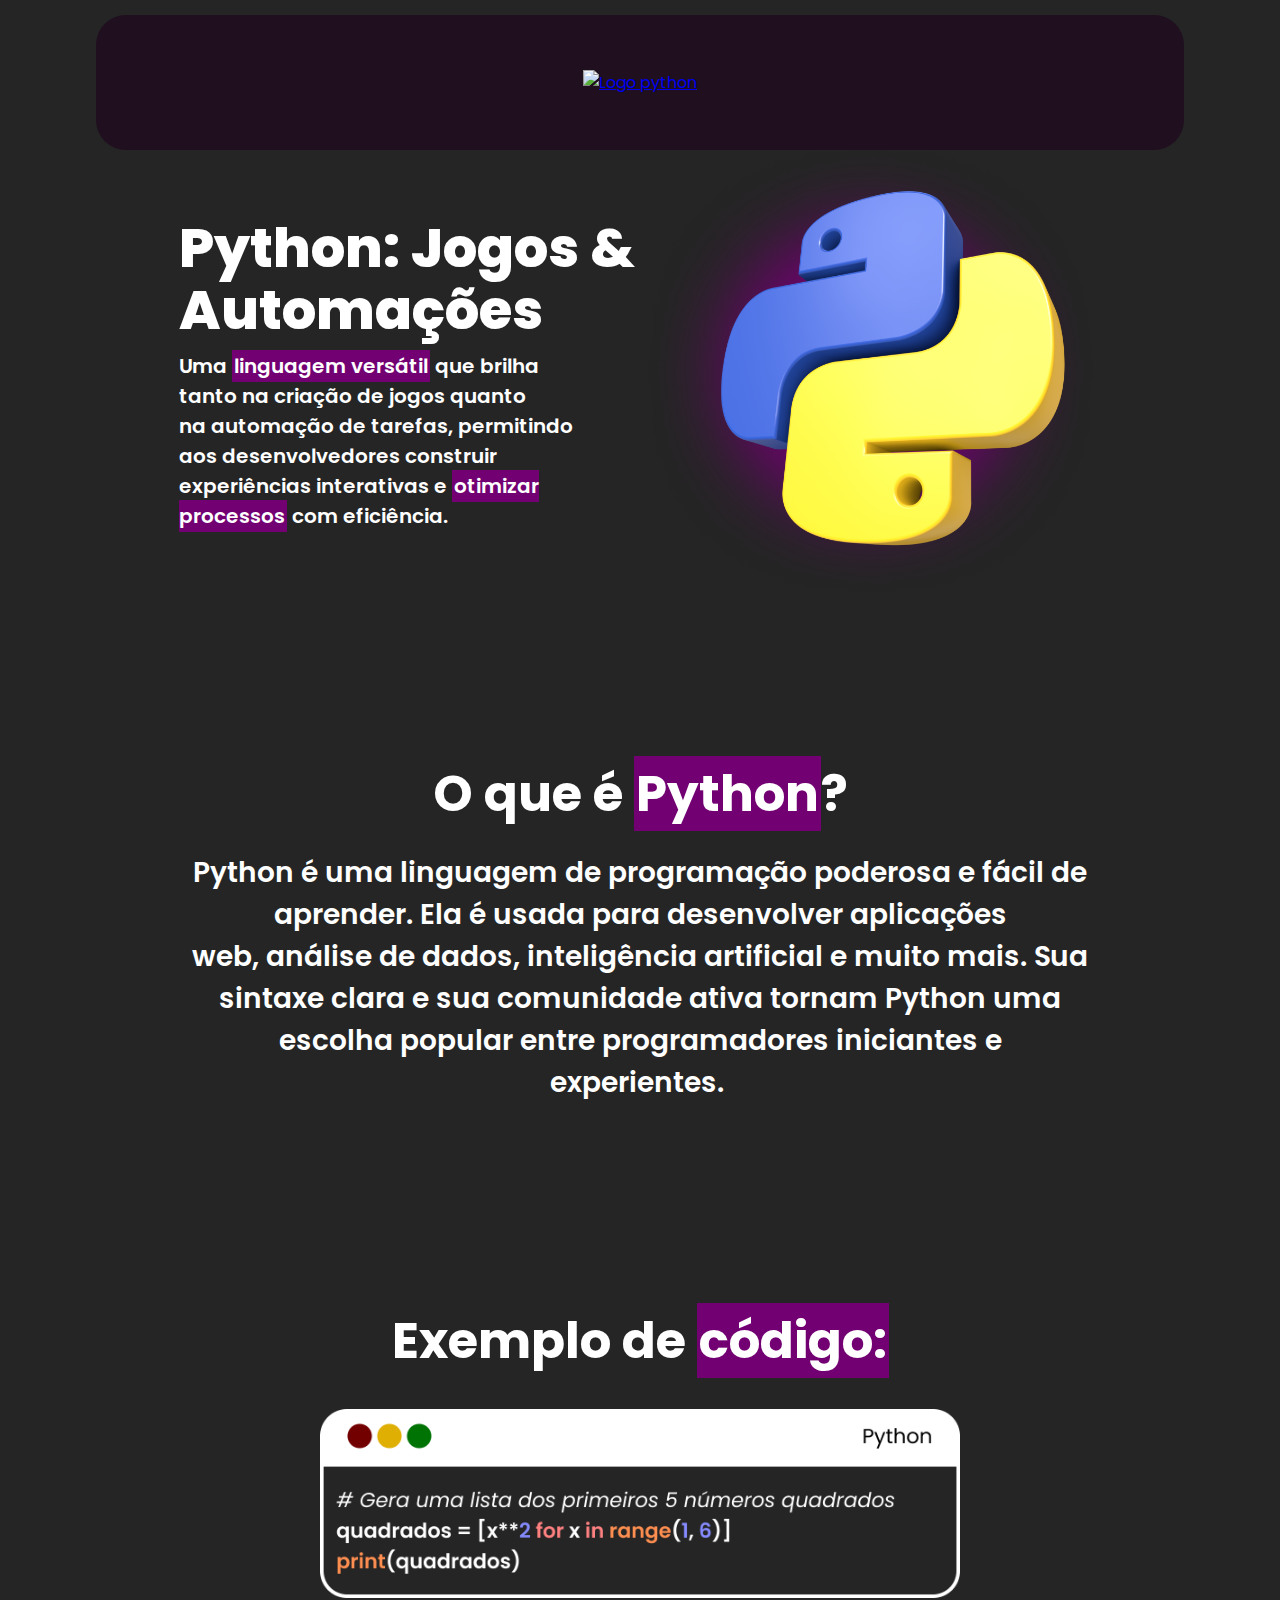
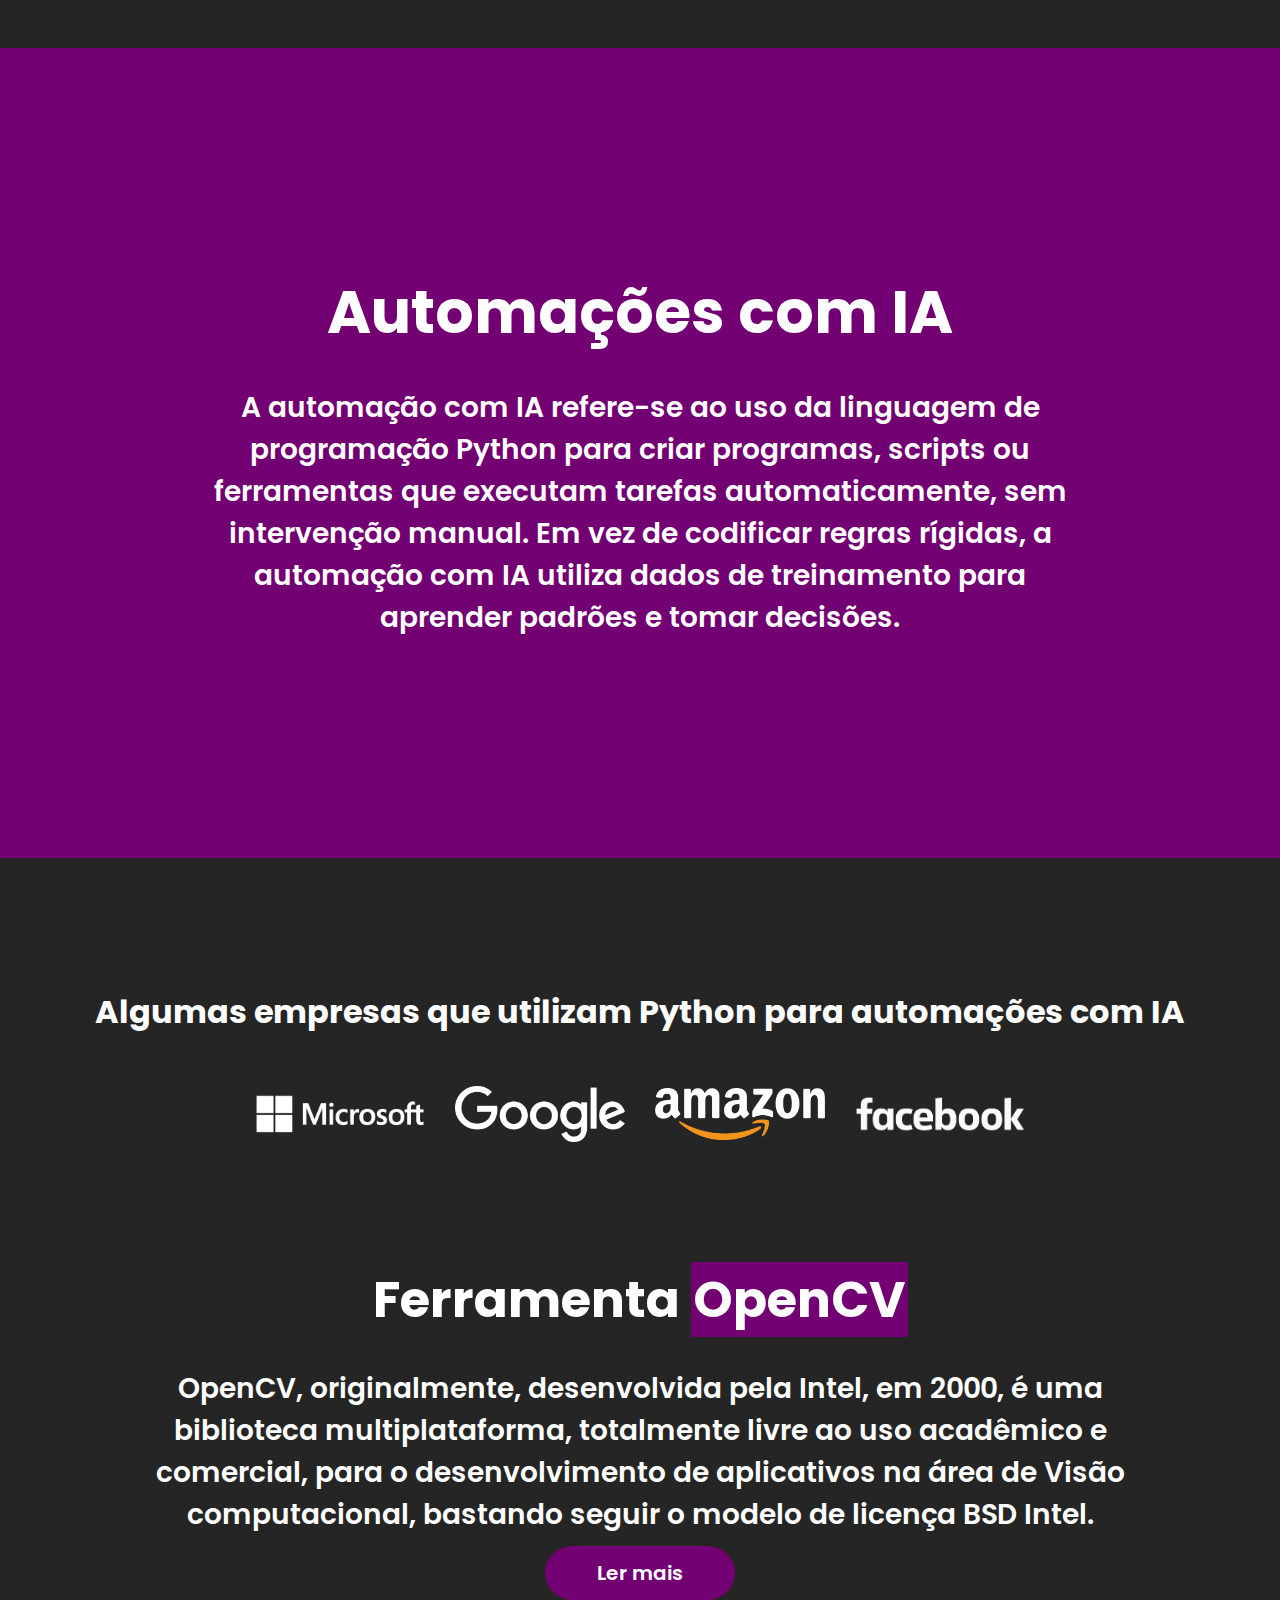
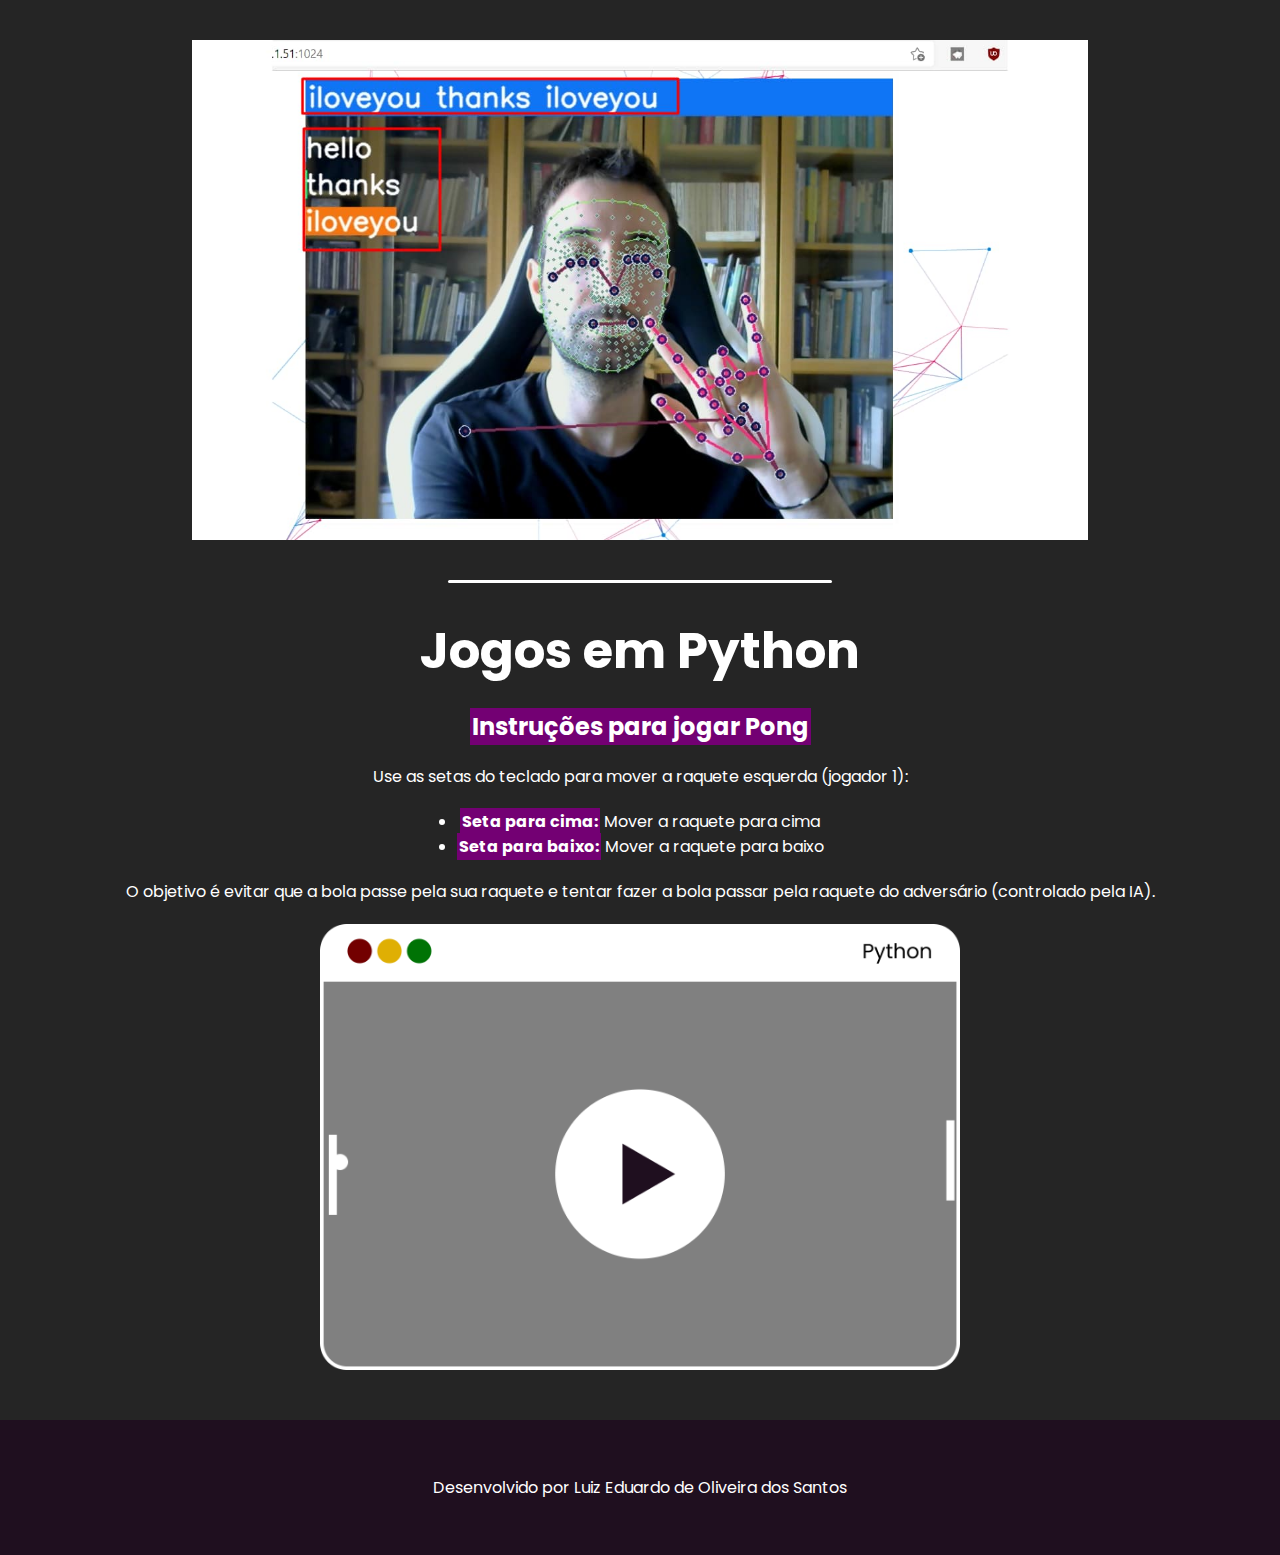
==== index.html @ 958ee371 "Add files via upload" ====
<!DOCTYPE html>
<html lang="pt-br">
<head>
    <meta charset="UTF-8">
    <meta name="viewport" content="width=device-width, initial-scale=1.0">
    <link rel="stylesheet" href="src/css/style.css">
    <link rel="shortcut icon" type="image/png" href="https://upload.wikimedia.org/wikipedia/commons/thumb/c/c3/Python-logo-notext.svg/1869px-Python-logo-notext.svg.png">
    <link rel="stylesheet" href="https://cdnjs.cloudflare.com/ajax/libs/font-awesome/6.5.2/css/all.min.css" integrity="sha512-SnH5WK+bZxgPHs44uWIX+LLJAJ9/2PkPKZ5QiAj6Ta86w+fsb2TkcmfRyVX3pBnMFcV7oQPJkl9QevSCWr3W6A==" crossorigin="anonymous" referrerpolicy="no-referrer" />
    <title>Python - Automações & Jogos</title>
</head>
<body>
    <div class="container">
        <header>
            <div>
                <a href="#"><img src="https://upload.wikimedia.org/wikipedia/commons/thumb/c/c3/Python-logo-notext.svg/1869px-Python-logo-notext.svg.png" alt="Logo python"></a>
            </div>
        </header>
        <div class="titles">
            <a href="#inicio">Início</a>
            <a href="#sobre">Sobre</a>
            <a href="#automacoes">Automações</a>
            <a href="#jogos">Jogos</a>
        </div>
    </div>
    <div class="container">
        <div id="inicio">
            <div>
                <h1>Python: Jogos & Automações</h1>
                <p>Uma <mark>linguagem versátil</mark> que brilha tanto na criação de jogos quanto na automação de tarefas, permitindo aos desenvolvedores construir experiências interativas e <mark>otimizar processos</mark> com eficiência.</p>
            </div>
            <div><img src="src/img/python-blur.png" alt="Logo 3d do Python com fundo roxo"></div>
        </div>
        <i class="fa-solid fa-arrow-down fa-beat" style="color: #fff; font-size: 40px;"></i>
        <div id="sobre">
            <div>
                <h1>O que é <mark>Python</mark>?</h1>
                <p>Python é uma linguagem de programação poderosa e fácil de aprender. Ela é usada para desenvolver aplicações web, análise de dados, inteligência artificial e muito mais. Sua sintaxe clara e sua comunidade ativa tornam Python uma escolha popular entre programadores iniciantes e experientes. </p>
            </div>
            <div>
                <h1>Exemplo de <mark>código:</mark></h1>
                <img src="src/img/exemplo-cod.png" alt="exemplo de código python">
            </div>
        </div>
        <div id="automacoes">
            <h1>Automações com IA</h1>
            <p>A automação com IA refere-se ao uso da linguagem de programação Python para criar programas, scripts ou ferramentas que executam tarefas automaticamente, sem intervenção manual.
                Em vez de codificar regras rígidas, a automação com IA utiliza dados de treinamento para aprender padrões e tomar decisões.</p>
        </div>
        <div class="empresas">
            <h1>Algumas empresas que utilizam Python para automações com IA</h1>
            <div>
                <img src="src/img/microsoft.png" alt="Microsoft">
                <img src="src/img/google.png" alt="Google">
                <img src="src/img/amazon.png" alt="Amazon">
                <img src="src/img/facebook.png" alt="Facebook">
            </div>
        </div>
        <div class="opencv">
            <h1>Ferramenta <mark>OpenCV</mark></h1>
            <p>OpenCV, originalmente, desenvolvida pela Intel, em 2000, é uma biblioteca multiplataforma, totalmente livre ao uso acadêmico e comercial, para o desenvolvimento de aplicativos na área de Visão computacional, bastando seguir o modelo de licença BSD Intel.</p>
            <button onclick="window.open('https://pt.wikipedia.org/wiki/OpenCV')">Ler mais</button>
            <img src="src/img/opencv.png" alt="Pessoa utilizando a biblioteca OPENCV">
        </div>
        <div class="line"></div>
        <div id="jogos">
            <h1>Jogos em Python</h1>
            <h2><mark>Instruções para jogar Pong</mark></h2>
            <p>Use as setas do teclado para mover a raquete esquerda (jogador 1):</p>
            <ul>
                <li><strong><mark>Seta para cima:</mark></strong> Mover a raquete para cima</li>
                <li><strong><mark>Seta para baixo:</mark></strong> Mover a raquete para baixo</li>
            </ul>
            <p>O objetivo é evitar que a bola passe pela sua raquete e tentar fazer a bola passar pela raquete do adversário (controlado pela IA).</p>
            <img src="src/img/pong.png" alt="Abrir jogo do pong" onclick="window.open('pong.html')">
        </div>
        <footer>
            <p>Desenvolvido por Luiz Eduardo de Oliveira dos Santos</p>
        </footer>
    </div>
    <script src="src/js/script.js"></script>
</body>
</html>
---- src/css/style.css ----
/* Mantenha os estilos existentes */
@import url('https://fonts.googleapis.com/css2?family=Poppins:ital,wght@0,100;0,200;0,300;0,400;0,500;0,600;0,700;0,800;0,900;1,100;1,200;1,300;1,400;1,500;1,600;1,700;1,800;1,900&display=swap');

* {
    margin: 0;
    padding: 0;
    font-family: "Poppins", sans-serif;
}

body {
    background-color: #252525;
    position: relative;
    overflow-x: hidden;
}

.container {
    display: flex;
    flex-direction: column;
    align-items: center;
    justify-content: center;
    margin-top: 70px;
}

header {
    display: flex;
    align-items: center;
    justify-content: center;
    flex-direction: column;
    width: 85vw; /* Certifique-se de que a largura seja responsiva */
    height: 15vh;
    background-color: #1F0F1F;
    border-radius: 30px;
    margin: 15px auto 0 auto; /* Centraliza o header e adiciona margem no topo */
    position: fixed;
    z-index: 6;
    top: 0;
}

header div:nth-child(1) img {
    width: 50px;
}

.titles {
    display: flex;
    align-items: center;
    justify-content: center;
    flex-direction: row;
    width: auto;
    height: 50px;
    gap: 150px;
    position: fixed;
    top: 100px;
    background-color: #252525;
    z-index: 5;
    border-radius: 0 0 20px 20px;
    padding-left: 30px;
    padding-right: 30px;
}

.titles a {
    color: #fff;
    text-decoration: none;
    font-size: 20px;
    transition: all 0.5s;
}

mark {
    background-color: #730073;
    color: #fff;
    padding: 2px;
    transition: all 0.5s;
}

.titles a:hover {
    color: #730073;
}

#inicio {
    width: 90vw;
    display: flex;
    flex-direction: row;
    justify-content: center;
    align-items: center;
}

#inicio div:nth-child(1) {
    width: 40%;
}

#inicio div:nth-child(1) h1 {
    color: #FFF;
    font-size: 55px;
    font-style: normal;
    font-weight: 800;
    line-height: 113%;
}

#inicio div:nth-child(1) p {
    color: #FFF;
    margin-top: 10px;
    font-size: 20px;
    width: 90%;
    font-style: normal;
    font-weight: 600;
    line-height: normal;
}

#inicio div:nth-child(2) {
    width: 40%;
}

#inicio div:nth-child(2) img {
    width: 100%;
}

#sobre {
    width: 100vw;
    display: flex;
    flex-direction: column;
    color: #fff;
    align-items: center;
    justify-content: center;
    text-align: center;
    margin-top: 30px;
    gap: 30px
}

#sobre h1 {
    font-size: 50px;
}

#sobre p {
    width: 70vw;
    font-size: 28px;
    font-weight: 600;
}

#sobre div:nth-child(1) {
    margin-bottom: 50px;
    height: 65vh;
}

#sobre div:nth-child(1), #sobre div:nth-child(2) {
    width: 100%;
    gap: 20px;
    display: flex;
    flex-direction: column;
    align-items: center;
    justify-content: center;
}

#sobre div:nth-child(2) img {
    width: 50vw;
    margin-top: 10px;
}

#automacoes {
    background-color: #730073;
    width: 100vw;
    height: 90vh;
    display: flex;
    margin-top: 50px;
    margin-bottom: 50px;
    flex-direction: column;
    align-items: center;
    text-align: center;
    justify-content: center;
}

#automacoes h1 {
    color: #fff;
    font-size: 60px;
}

#automacoes p {
    width: 70%;
    font-size: 28px;
    font-weight: 600;
    margin-top: 30px;
    color: #fff;
}

.empresas {
    color: #FFF;
    width: 100vw;
    display: flex;
    flex-direction: column;
    justify-content: center;
    align-items: center;
    text-align: center;
    gap: 30px;
    margin-top: 80px;
    margin-bottom: 80px;
}

.empresas div {
    display: flex;
    width: 100%;
    justify-content: center;
    align-items: center;
    gap: 30px;
    margin-top: 20px;
}

.empresas div img {
    width: 170px;
}

.opencv {
    color: #FFF;
    width: 100vw;
    height: auto;
    padding: 40px;
    display: flex;
    flex-direction: column;
    justify-content: center;
    align-items: center;
    text-align: center;
}

.opencv img {
    width: 70%;
}

.opencv h1 {
    font-size: 50px;
}

.opencv p {
    font-size: 28px;
    font-weight: 600;
    margin-top: 30px;
    width: 80%;
}

button {
    border-style: none;
    background-color: #730073;
    color: #FFF;
    font-size: 20px;
    font-weight: 600;
    padding: 10px 50px;
    border-radius: 50px;
    cursor: pointer;
    border: #730073 2px solid;
    transition: all 0.5s;
    margin-top: 10px;
    margin-bottom: 40px;
}

button:hover {
    background-color: #fff;
    color: #730073;
    border: #730073 2px solid;
}

.line {
    width: 30vw;
    background-color: #FFF;
    height: 3px;
    border-radius: 100px;
    margin-bottom: 30px;
}

#jogos {
    color: #FFF;
    width: 100vw;
    display: flex;
    flex-direction: column;
    justify-content: center;
    align-items: center;
    text-align: center;
    gap: 20px;
}

#jogos h1 {
    font-size: 50px;
}

#jogos img {
    width: 50%;
    margin-bottom: 50px;
    cursor: pointer;
}

footer {
    width: 100vw;
    height: 15vh;
    background-color: #1F0F1F;
    display: flex;
    flex-direction: column;
    align-items: center;
    justify-content: center;
    color: #FFF;
    font-size: 16px;
}
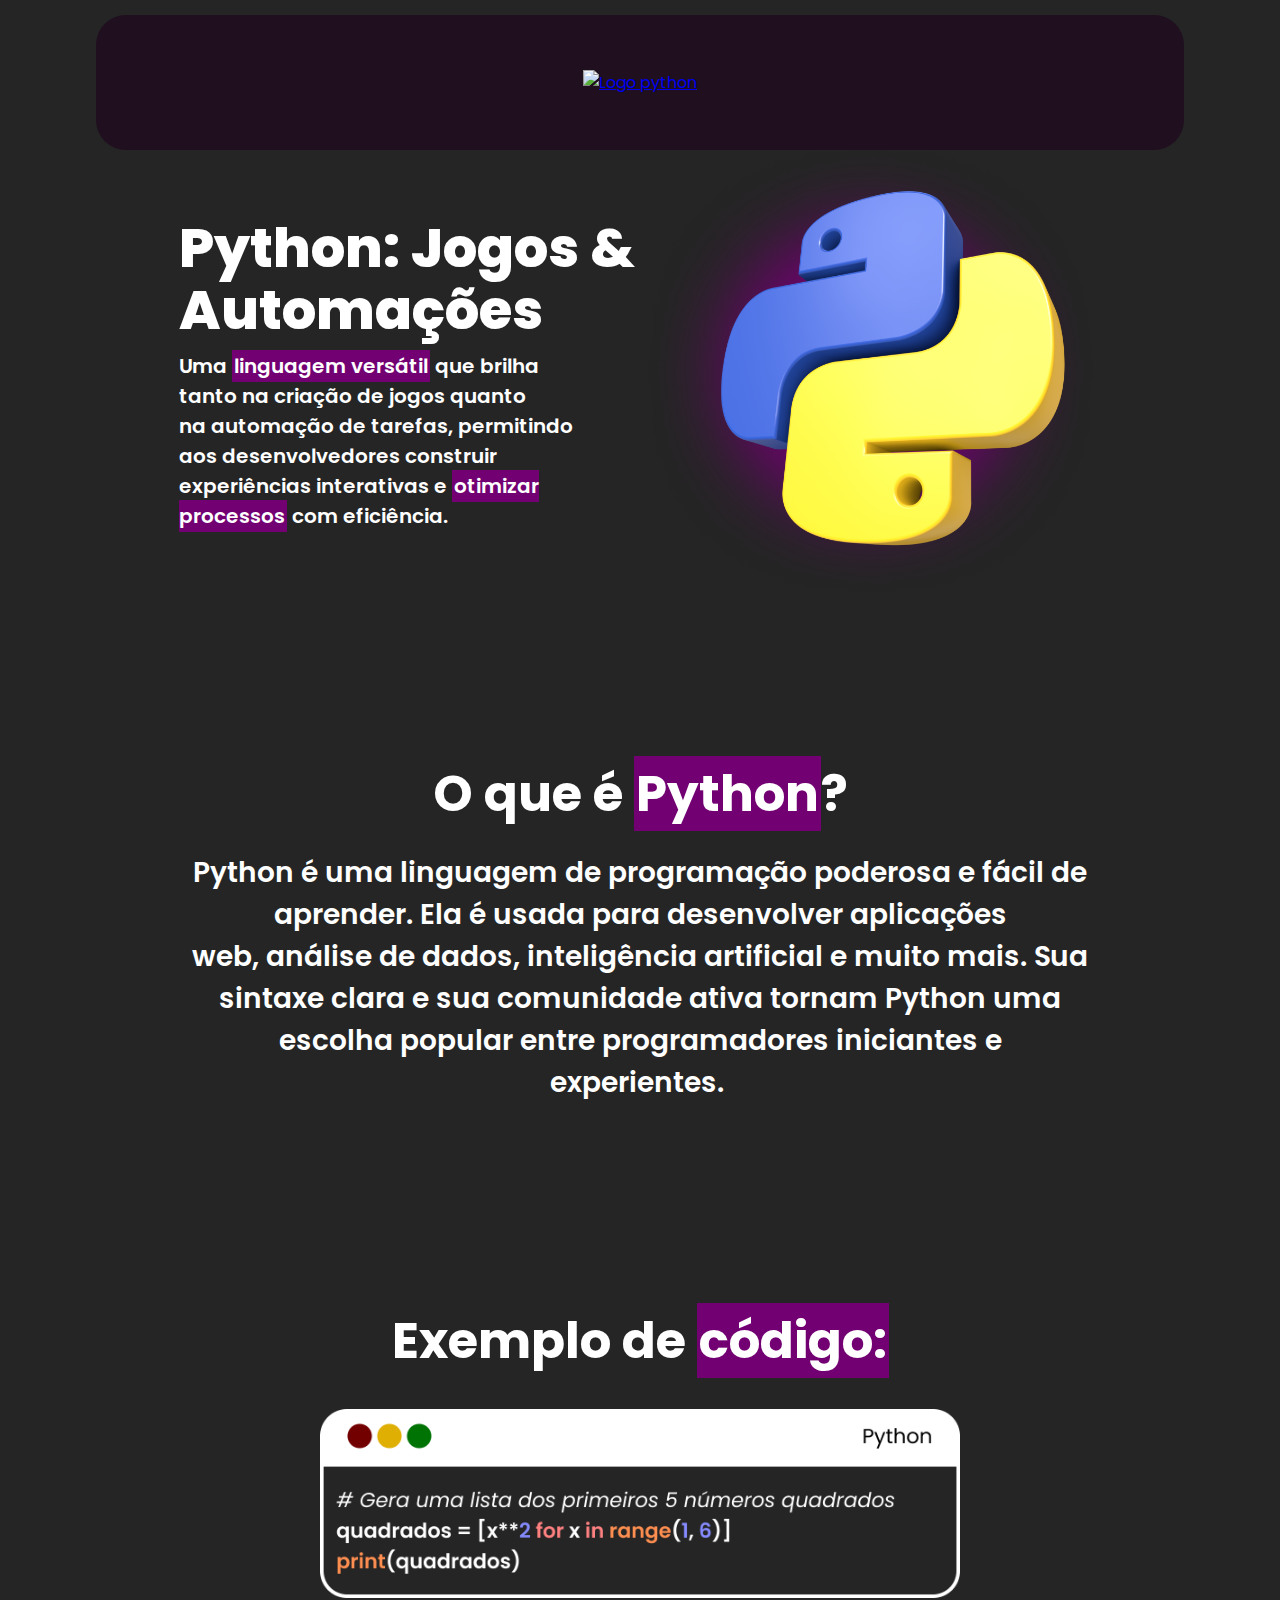
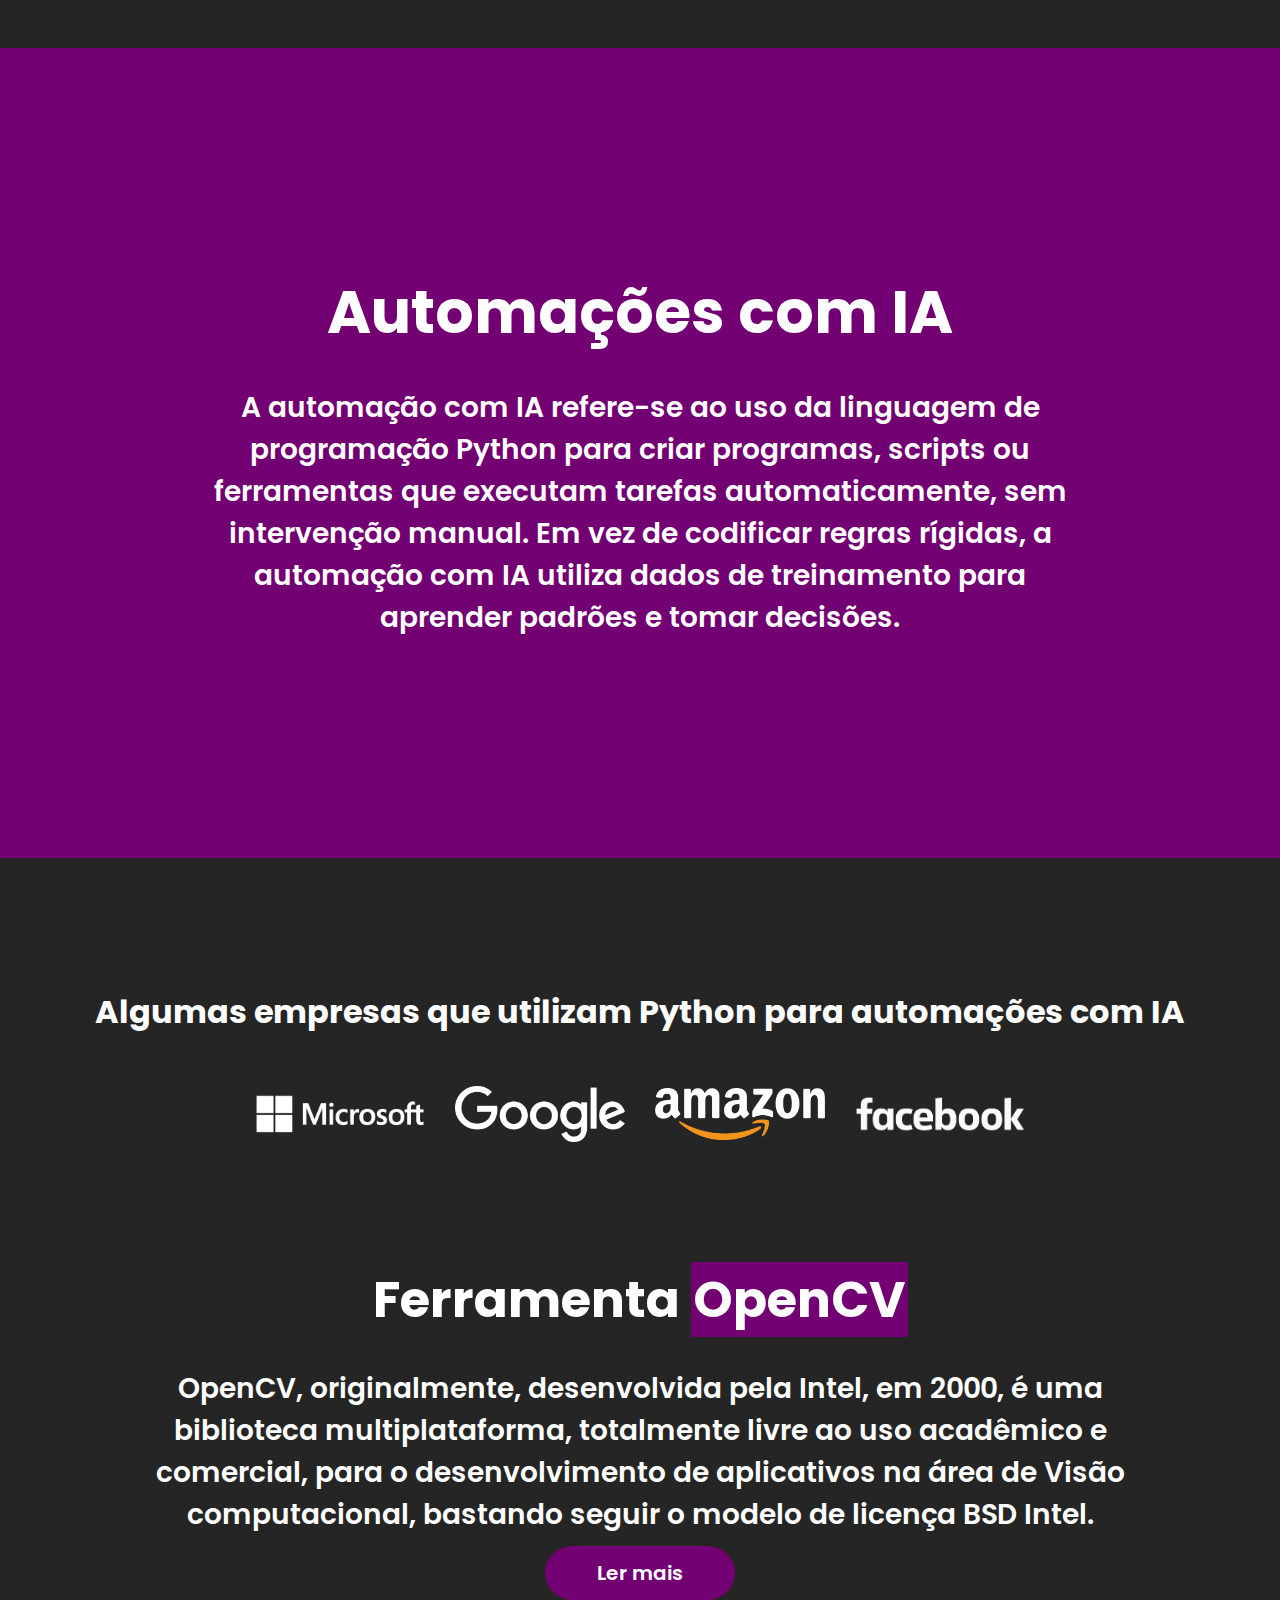
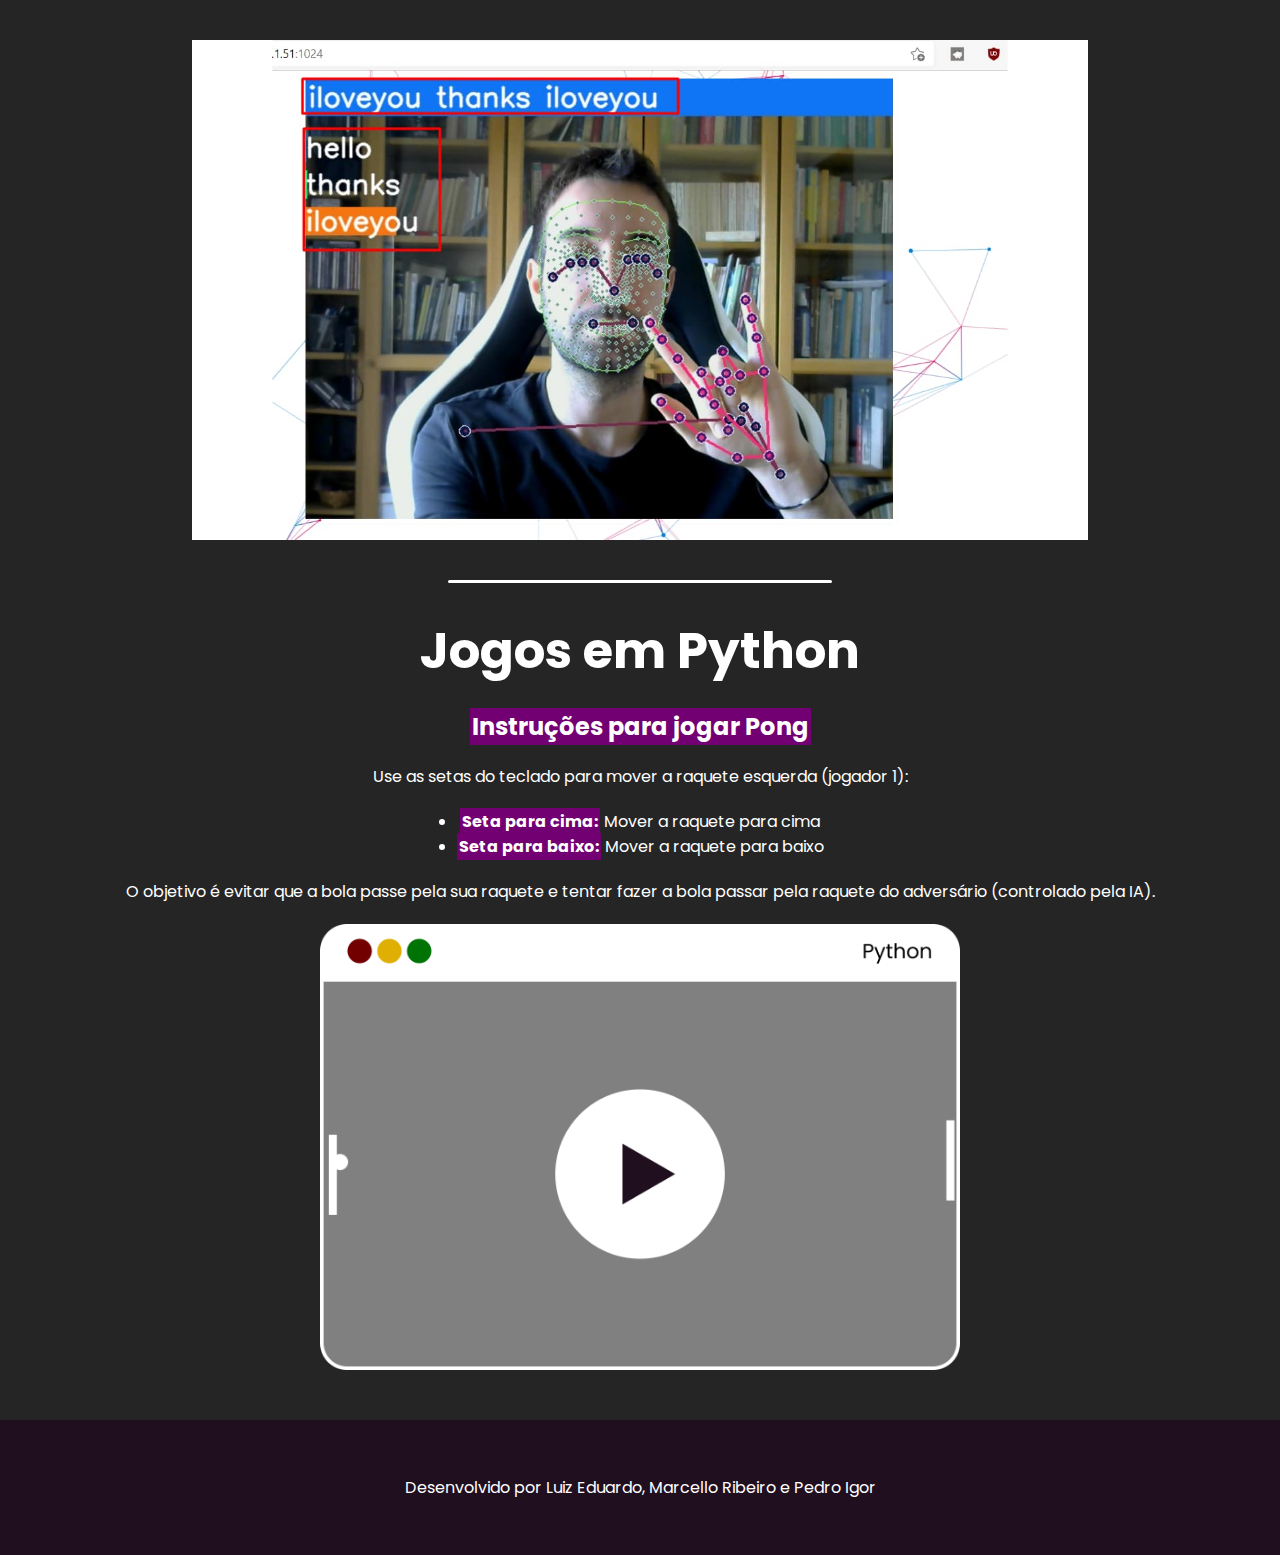
==== commit e4af44da: "Update index.html" ====
--- a/index.html
+++ b/index.html
@@ -74,7 +74,7 @@
             <img src="src/img/pong.png" alt="Abrir jogo do pong" onclick="window.open('pong.html')">
         </div>
         <footer>
-            <p>Desenvolvido por Luiz Eduardo de Oliveira dos Santos</p>
+            <p>Desenvolvido por Luiz Eduardo, Marcello Ribeiro e Pedro Igor</p>
         </footer>
     </div>
     <script src="src/js/script.js"></script>
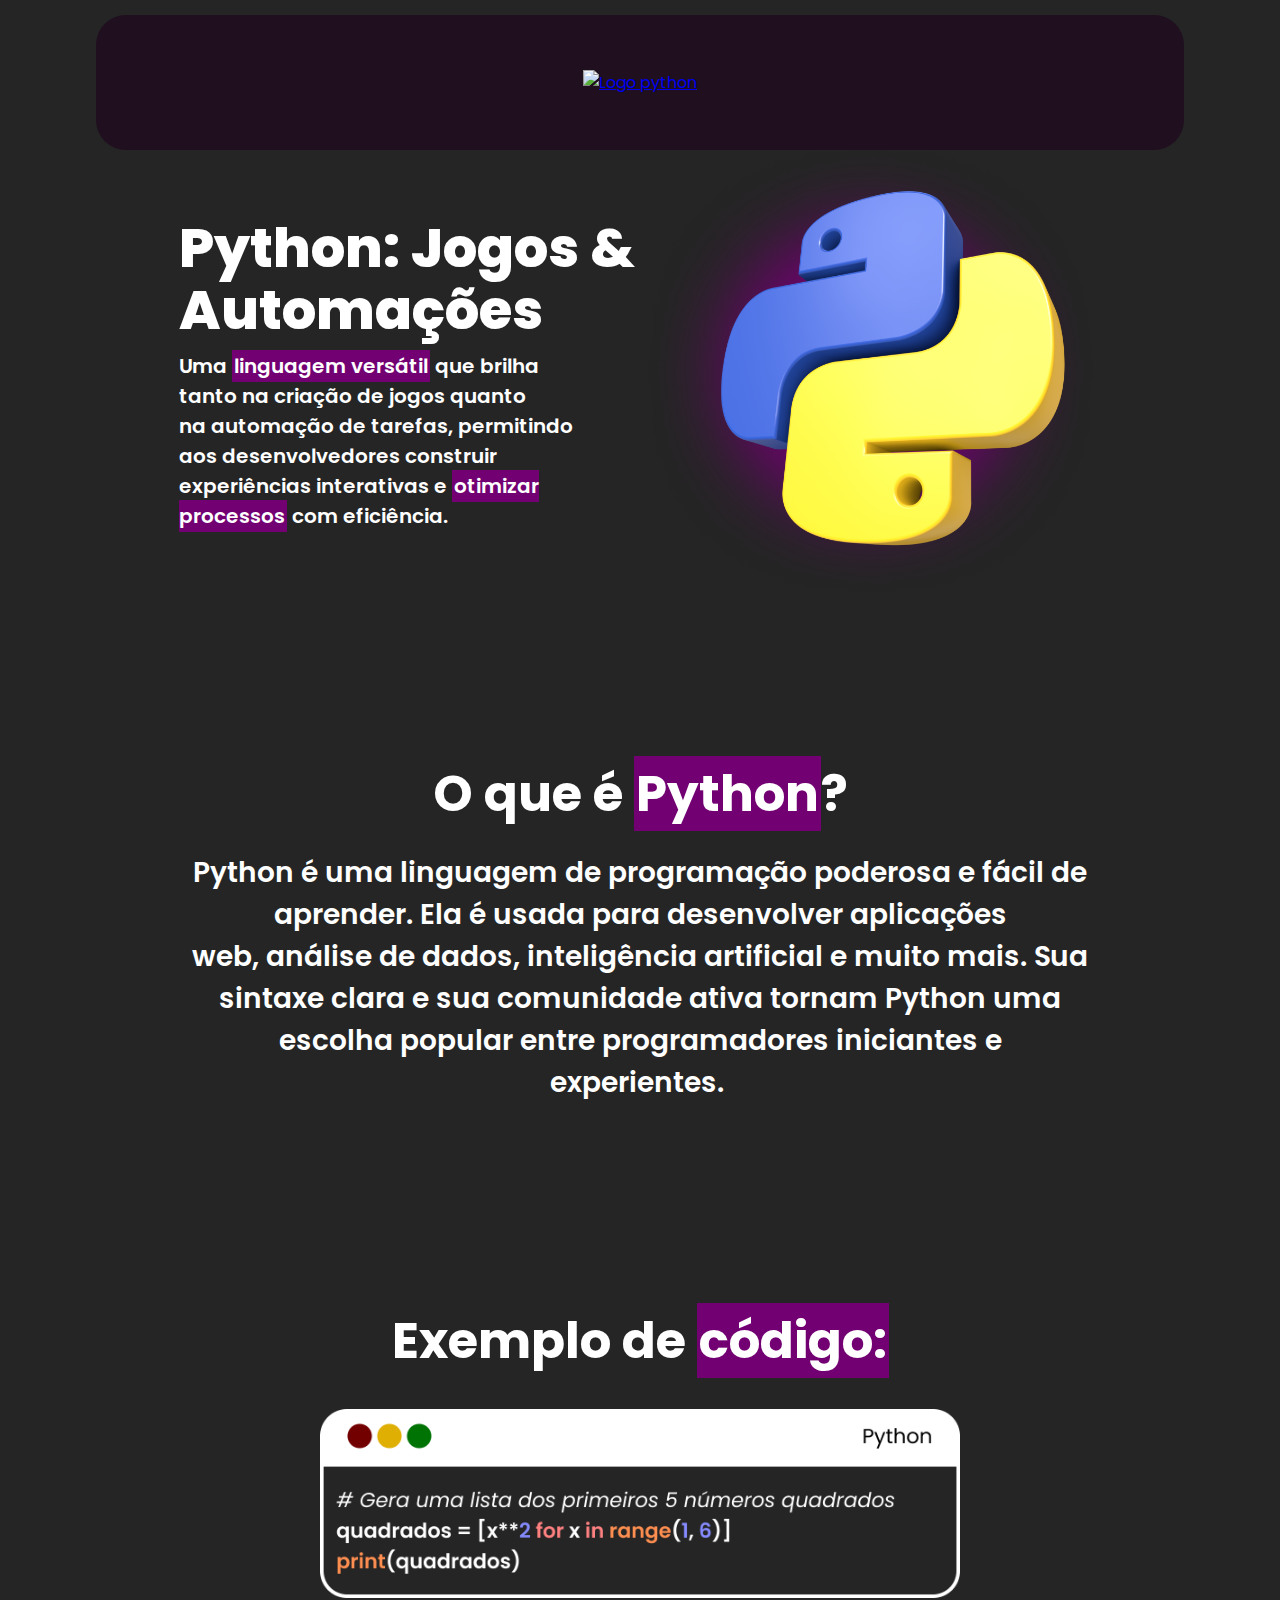
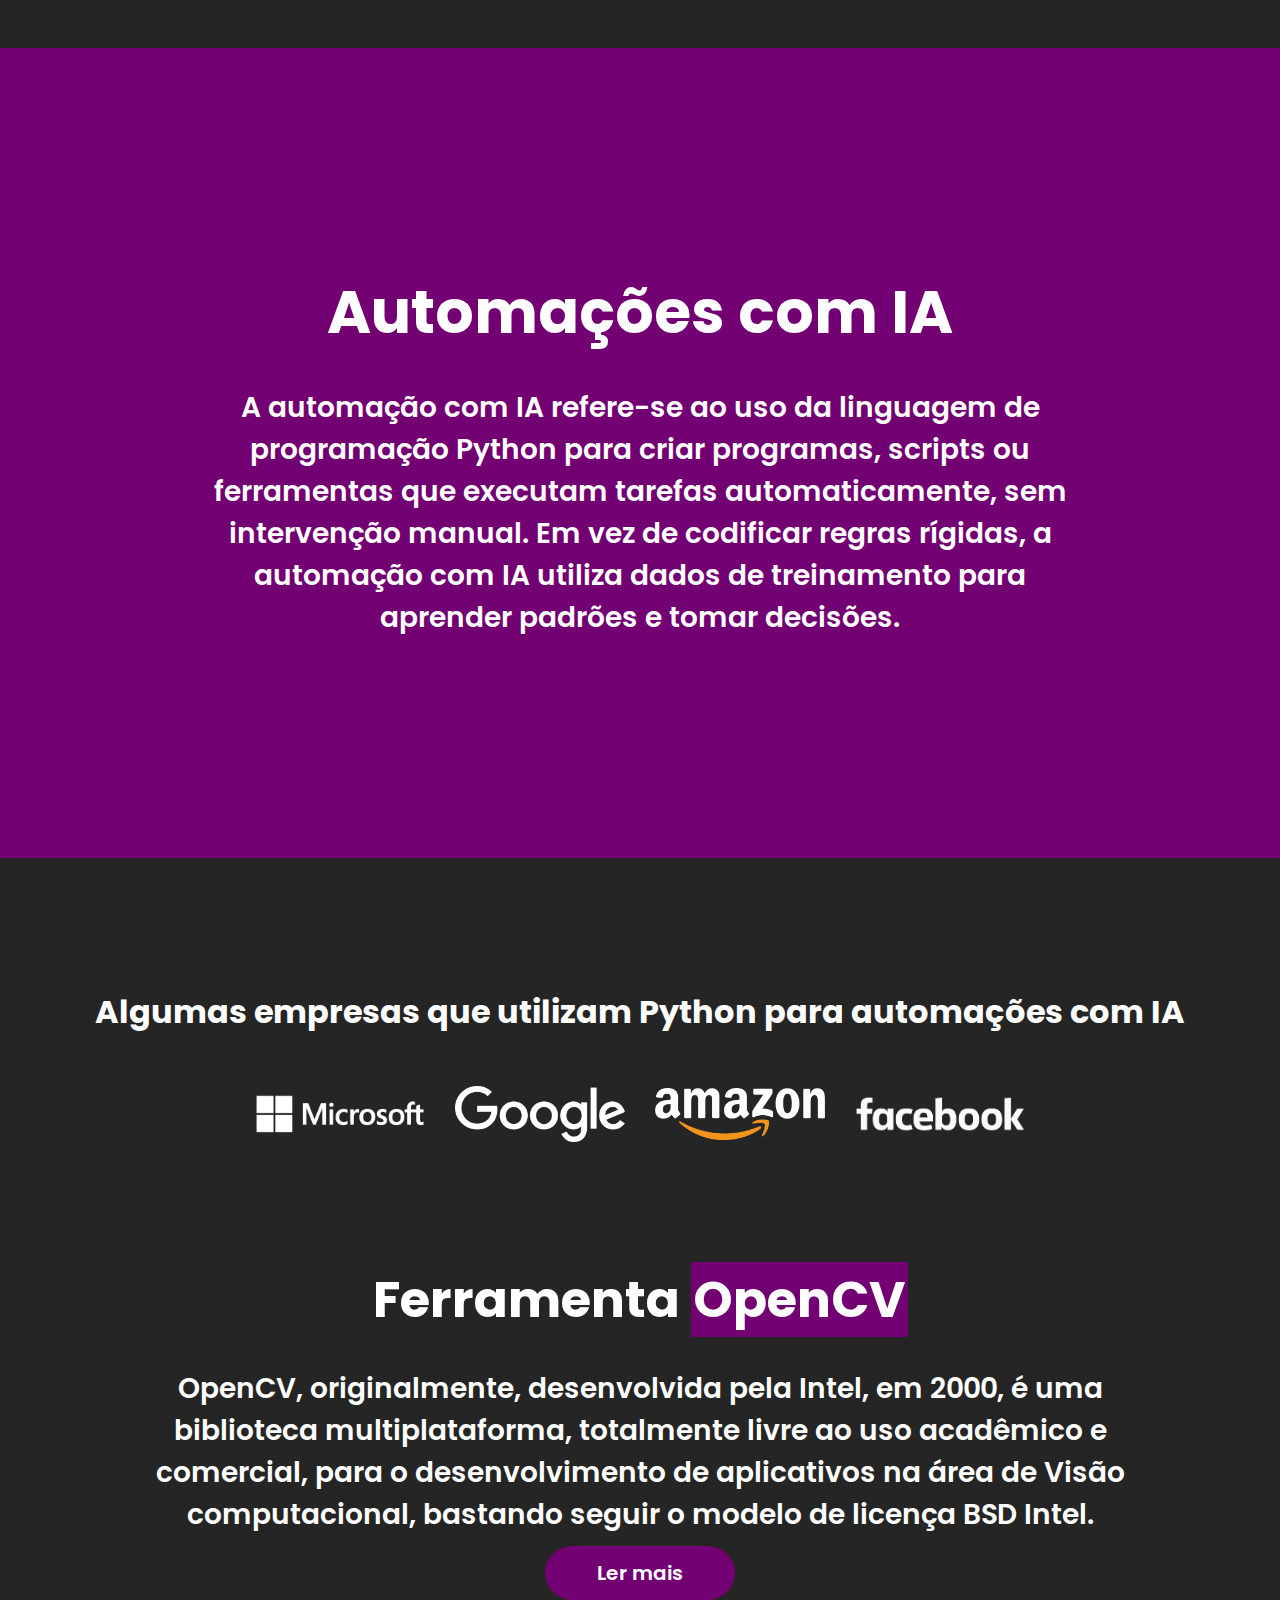
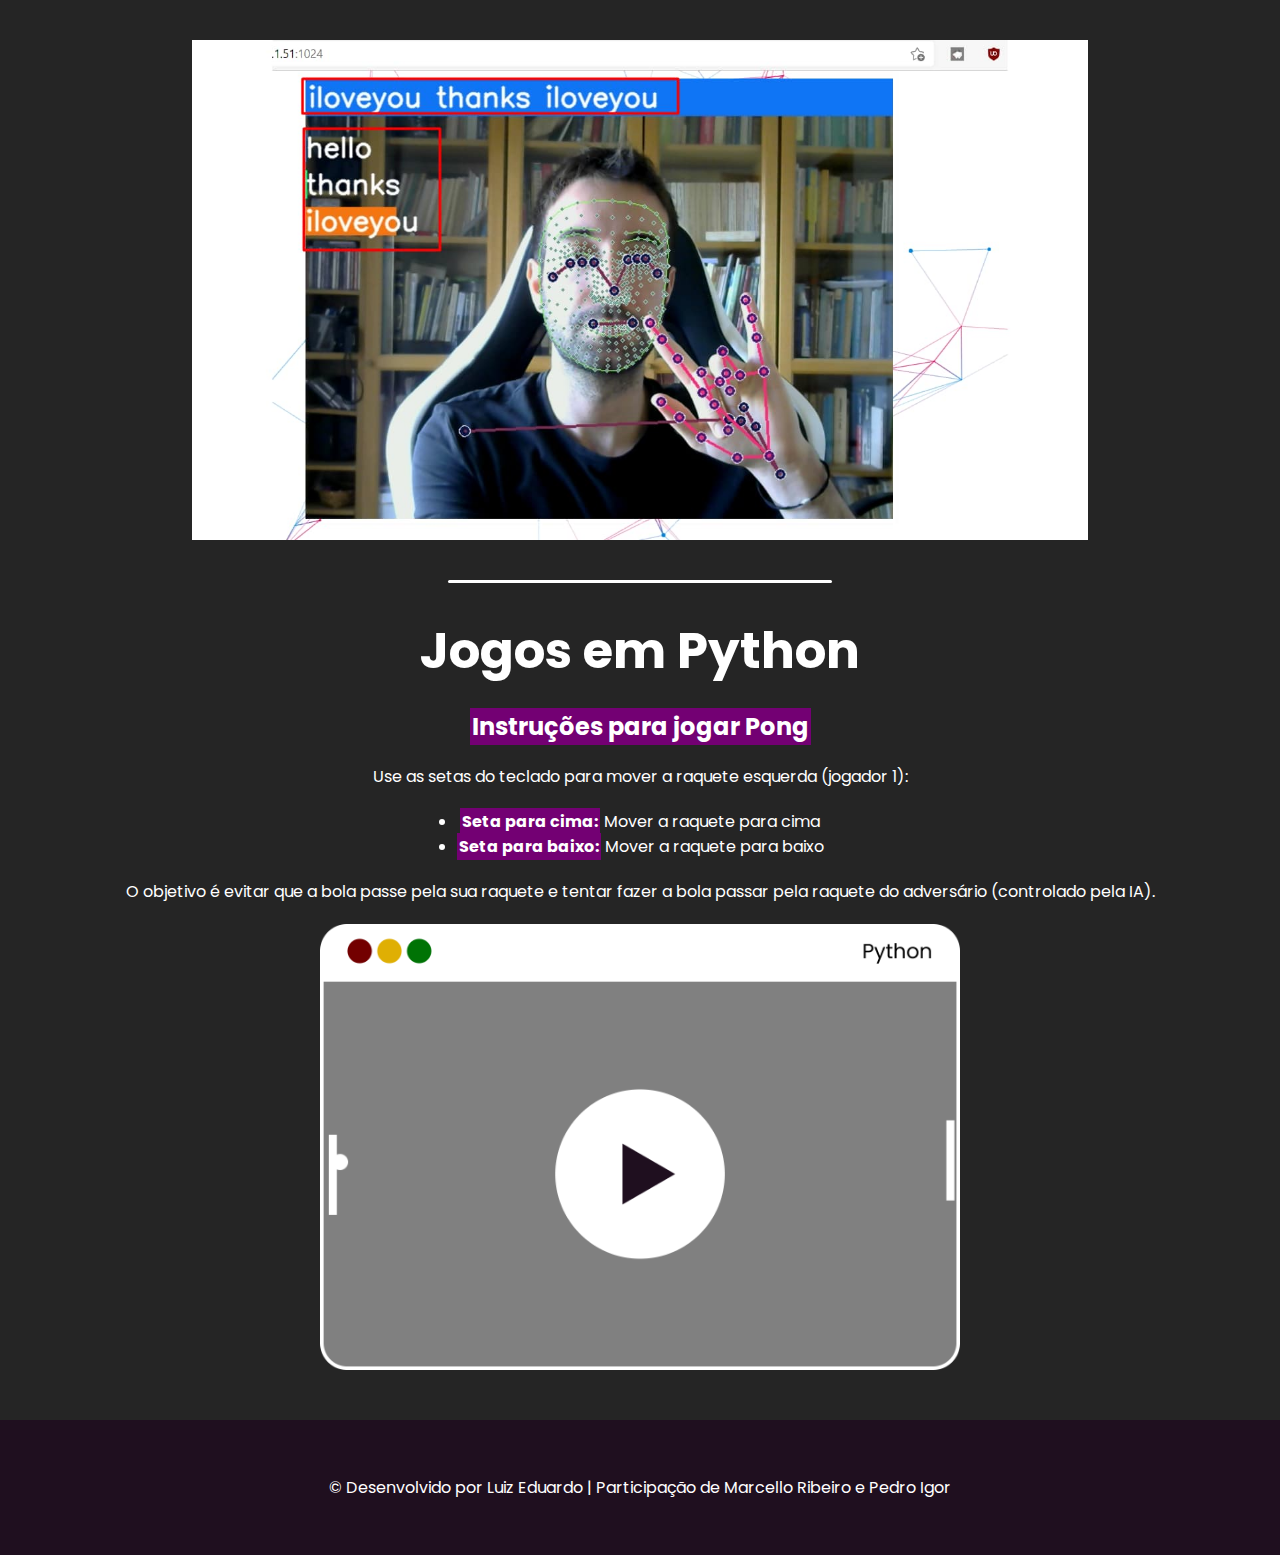
==== commit 4e67b99d: "Update index.html" ====
--- a/index.html
+++ b/index.html
@@ -74,7 +74,7 @@
             <img src="src/img/pong.png" alt="Abrir jogo do pong" onclick="window.open('pong.html')">
         </div>
         <footer>
-            <p>Desenvolvido por Luiz Eduardo, Marcello Ribeiro e Pedro Igor</p>
+            <p>© Desenvolvido por Luiz Eduardo | Participação de Marcello Ribeiro e Pedro Igor</p>
         </footer>
     </div>
     <script src="src/js/script.js"></script>
